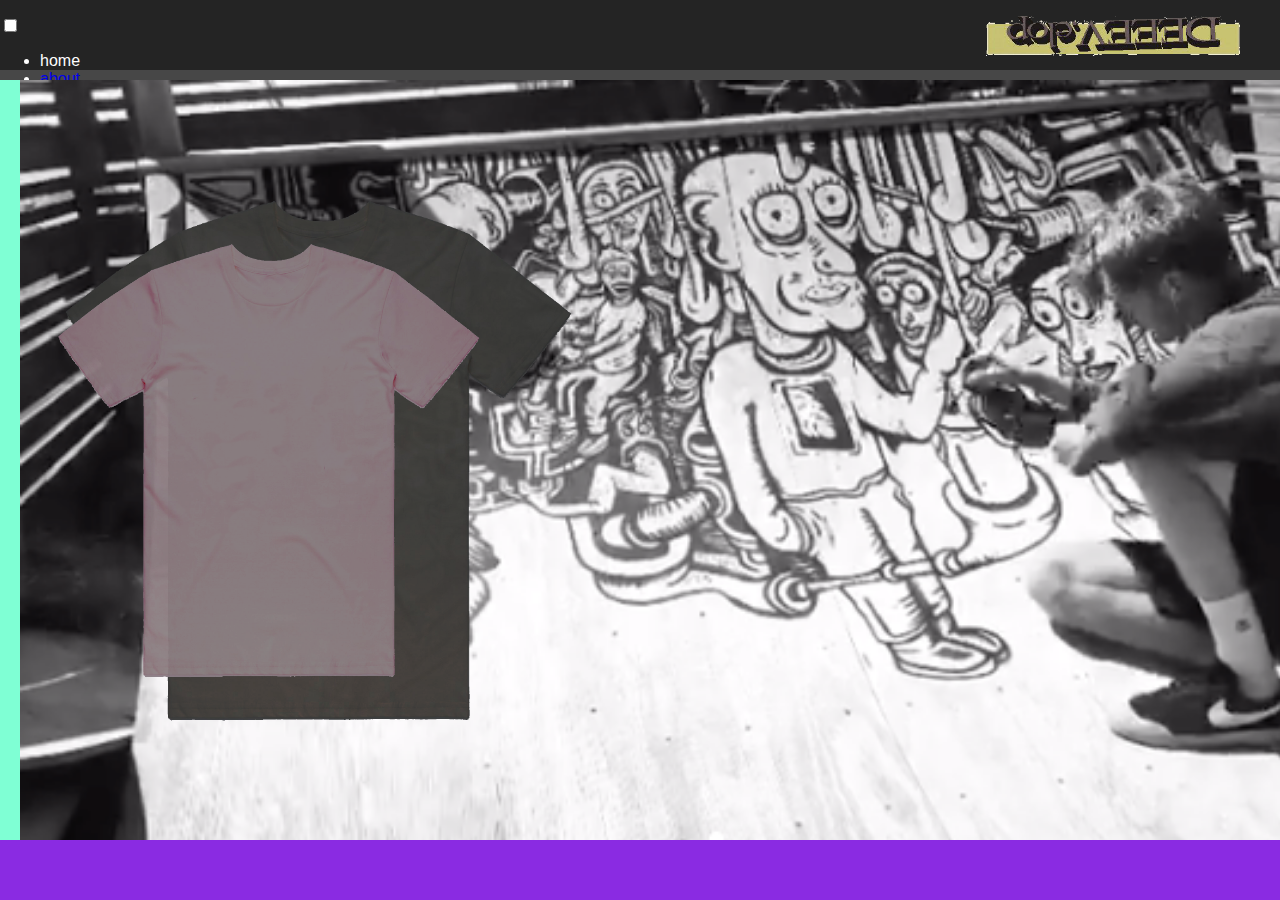
==== index.html @ d32c4412 "Add initial files" ====
<!DOCTYPE html>
<html lang="en">

<head>
    <meta charset="UT-8" />
    <title>DEEEV</title>
    <link rel="stylesheet" href="style.css" type="text/css" />
</head>

<body>
    <!-- Start of page header -->
    <header class="header">
        <figure>
            <img class="logo" src="./img/logo-1.png" alt="Deeevelop logo">
        </figure>
        <input class="menu-btn" type="checkbox" id="menu-btn" />
        <ul class="menu">
            <li class="button"><a class="active"> home </a>
            </li>
            <li class="button"><a href="./.html">about</a>
            </li>
        </ul>
    </header>
    <!-- End of page header -->

    <!-- <img src="img/timelapse.png" alt="timelapse background" class="main_photo" /> -->

    <section>
        <div id="still">
            <!-- stays still -->
            <!-- <img src="img/teedark.png" alt="darker t-shirt" id="darkT" />
            <img src="img/teelight.png" alt="lighter t-shirt" id="lightT" /> -->
        </div>

        <!-- <div class="scrolls">
            <h2>$46.8</h2>
            <h3 class="buy">buy</h3>
            <p>'hello bye' t-shirt</p>
            <img src="img/tee1.png" alt="first t-shirt option" class="tee" />
        </div>

        <div class="scrolls">
            <h2>$39.5</h2>
            <h3 class="buy">buy</h3>
            <p>'this is my face' t-shirt</p>
            <img src="img/tee2.png" alt="second t-shirt option" class="tee" />
        </div> -->
    </section>
</body>

</html>
---- style.css ----
html {
  margin: 0;
  padding: 0;
}

.header {
  background-color: #242424;
  margin: 0;
  position: fixed;
  width: 100%;
  height: 70px;
  color: #fff;
  border-bottom: 10px solid #474747;
}

body {
  position: absolute;
  margin: 0;
  padding: 0;
  background-color: blueviolet;
  width: 100%;
  font-family: "Inter", sans-serif;
}

section {
  padding: 30px;
  width: 100%;
  margin-top: 80px;
  height: 700px;
  position: fixed;
  background-color: aquamarine;
  font-family: "Inter", sans-serif;
  background-image: url(img/teelight.png), url(img/teedark.png),
    url(img/timelapse.png);
  background-position: left center, left center, left top;
  background-repeat: no-repeat, no-repeat, no-repeat;
  background-size: 500px 500px, 600px 600px, 100% auto;
  background-position-x: 20px;
}

.logo {
  float: right;
  padding: 0px 0;
  margin-left: 30px;
  height: 40px;
}

/* .main_photo {
  width: 100%;
  position: fixed;
  height: 100%;
  padding-top: 0;
} */

/* background-image: url(img/teelight.png), url(img/teedark.png),
    url(img/timelapse.png);
  background-position: left center, left center, left top;
  background-repeat: no-repeat, no-repeat, no-repeat;
  background-size: 600px 600px, 700px 700px, 1500px auto; */
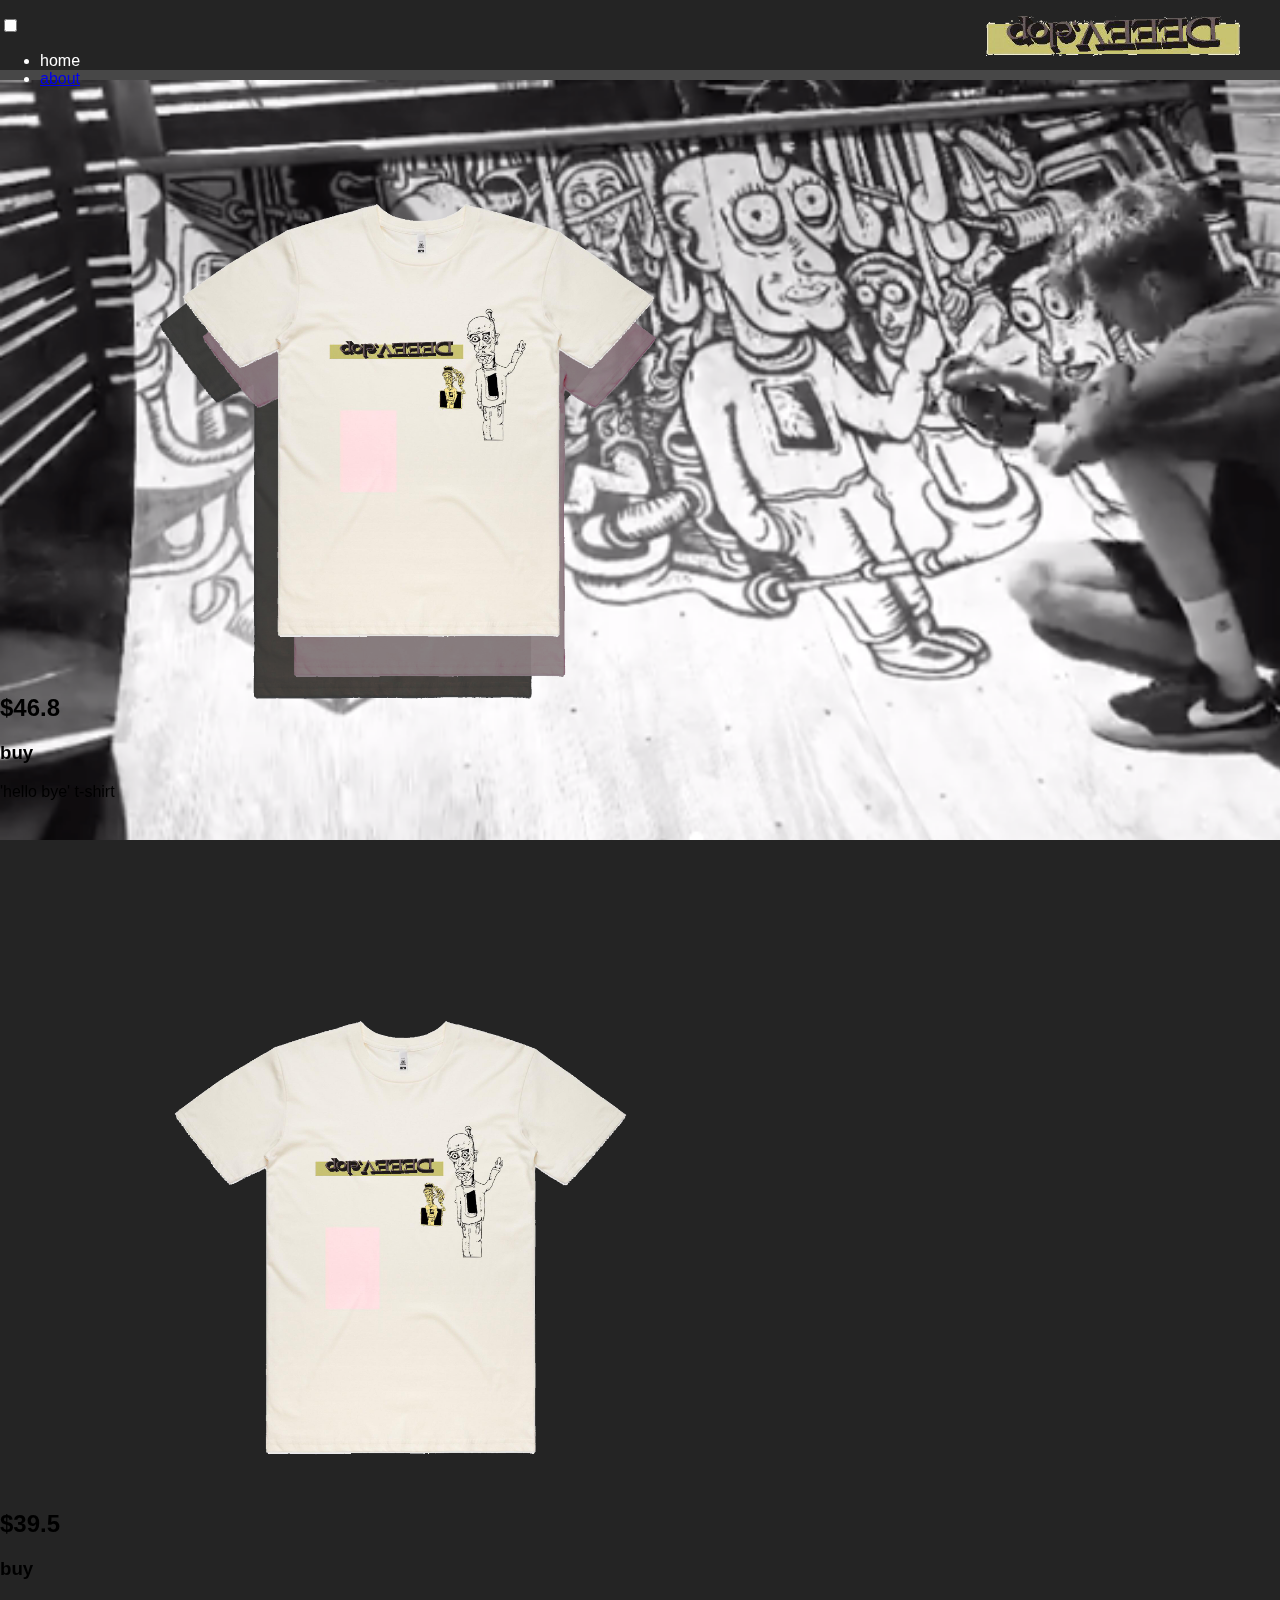
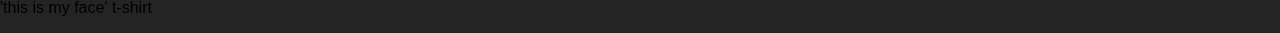
==== commit 5b0354eb: "Adjust t-shirt positions" ====
--- a/index.html
+++ b/index.html
@@ -23,28 +23,22 @@
     </header>
     <!-- End of page header -->
 
-    <!-- <img src="img/timelapse.png" alt="timelapse background" class="main_photo" /> -->
+    <section>
+        <div id="still"></div>
 
-    <section>
-        <div id="still">
-            <!-- stays still -->
-            <!-- <img src="img/teedark.png" alt="darker t-shirt" id="darkT" />
-            <img src="img/teelight.png" alt="lighter t-shirt" id="lightT" /> -->
-        </div>
-
-        <!-- <div class="scrolls">
+        <div class="scrolls">
+            <img src="img/tee3.png" alt="first t-shirt option" class="tee" width="700" height="500" />
             <h2>$46.8</h2>
             <h3 class="buy">buy</h3>
             <p>'hello bye' t-shirt</p>
-            <img src="img/tee1.png" alt="first t-shirt option" class="tee" />
         </div>
 
         <div class="scrolls">
+            <img src="img/tee1.png" alt="second t-shirt option" class="tee" width="670" height="500" />
             <h2>$39.5</h2>
             <h3 class="buy">buy</h3>
             <p>'this is my face' t-shirt</p>
-            <img src="img/tee2.png" alt="second t-shirt option" class="tee" />
-        </div> -->
+        </div>
     </section>
 </body>
 
--- a/style.css
+++ b/style.css
@@ -1,59 +1,55 @@
 html {
-  margin: 0;
-  padding: 0;
+    margin: 0;
+    padding: 0;
+}
+
+body {
+    position: absolute;
+    margin: 0;
+    padding: 0;
+    background-color: #242424;
+    width: 100%;
+    font-family: "Inter", sans-serif;
 }
 
 .header {
-  background-color: #242424;
-  margin: 0;
-  position: fixed;
-  width: 100%;
-  height: 70px;
-  color: #fff;
-  border-bottom: 10px solid #474747;
-}
-
-body {
-  position: absolute;
-  margin: 0;
-  padding: 0;
-  background-color: blueviolet;
-  width: 100%;
-  font-family: "Inter", sans-serif;
-}
-
-section {
-  padding: 30px;
-  width: 100%;
-  margin-top: 80px;
-  height: 700px;
-  position: fixed;
-  background-color: aquamarine;
-  font-family: "Inter", sans-serif;
-  background-image: url(img/teelight.png), url(img/teedark.png),
-    url(img/timelapse.png);
-  background-position: left center, left center, left top;
-  background-repeat: no-repeat, no-repeat, no-repeat;
-  background-size: 500px 500px, 600px 600px, 100% auto;
-  background-position-x: 20px;
+    background-color: #242424;
+    margin: 0;
+    position: fixed;
+    width: 100%;
+    height: 70px;
+    color: #fff;
+    border-bottom: 10px solid #474747;
+    z-index: 3;
 }
 
 .logo {
-  float: right;
-  padding: 0px 0;
-  margin-left: 30px;
-  height: 40px;
+    float: right;
+    padding: 0px 0;
+    margin-left: 30px;
+    height: 40px;
 }
 
-/* .main_photo {
-  width: 100%;
-  position: fixed;
-  height: 100%;
-  padding-top: 0;
-} */
+#still {
+    padding: 30px;
+    width: 100%;
+    margin-top: 80px;
+    height: 700px;
+    position: fixed;
+    background-color: aquamarine;
+    font-family: "Inter", sans-serif;
+    background-image: url(img/teelight2.png), url(img/teedark2.png), url(img/timelapse.png);
+    background-position: left center, left center, left top;
+    background-repeat: no-repeat, no-repeat, no-repeat;
+    background-size: 700px 500px, 670px 550px, 100% auto;
+    z-index: 1;
+}
 
-/* background-image: url(img/teelight.png), url(img/teedark.png),
-    url(img/timelapse.png);
-  background-position: left center, left center, left top;
-  background-repeat: no-repeat, no-repeat, no-repeat;
-  background-size: 600px 600px, 700px 700px, 1500px auto; */
+.scrolls {
+    z-index: 2;
+    position: relative;
+}
+
+.scrolls img {
+    margin-top: 170px;
+}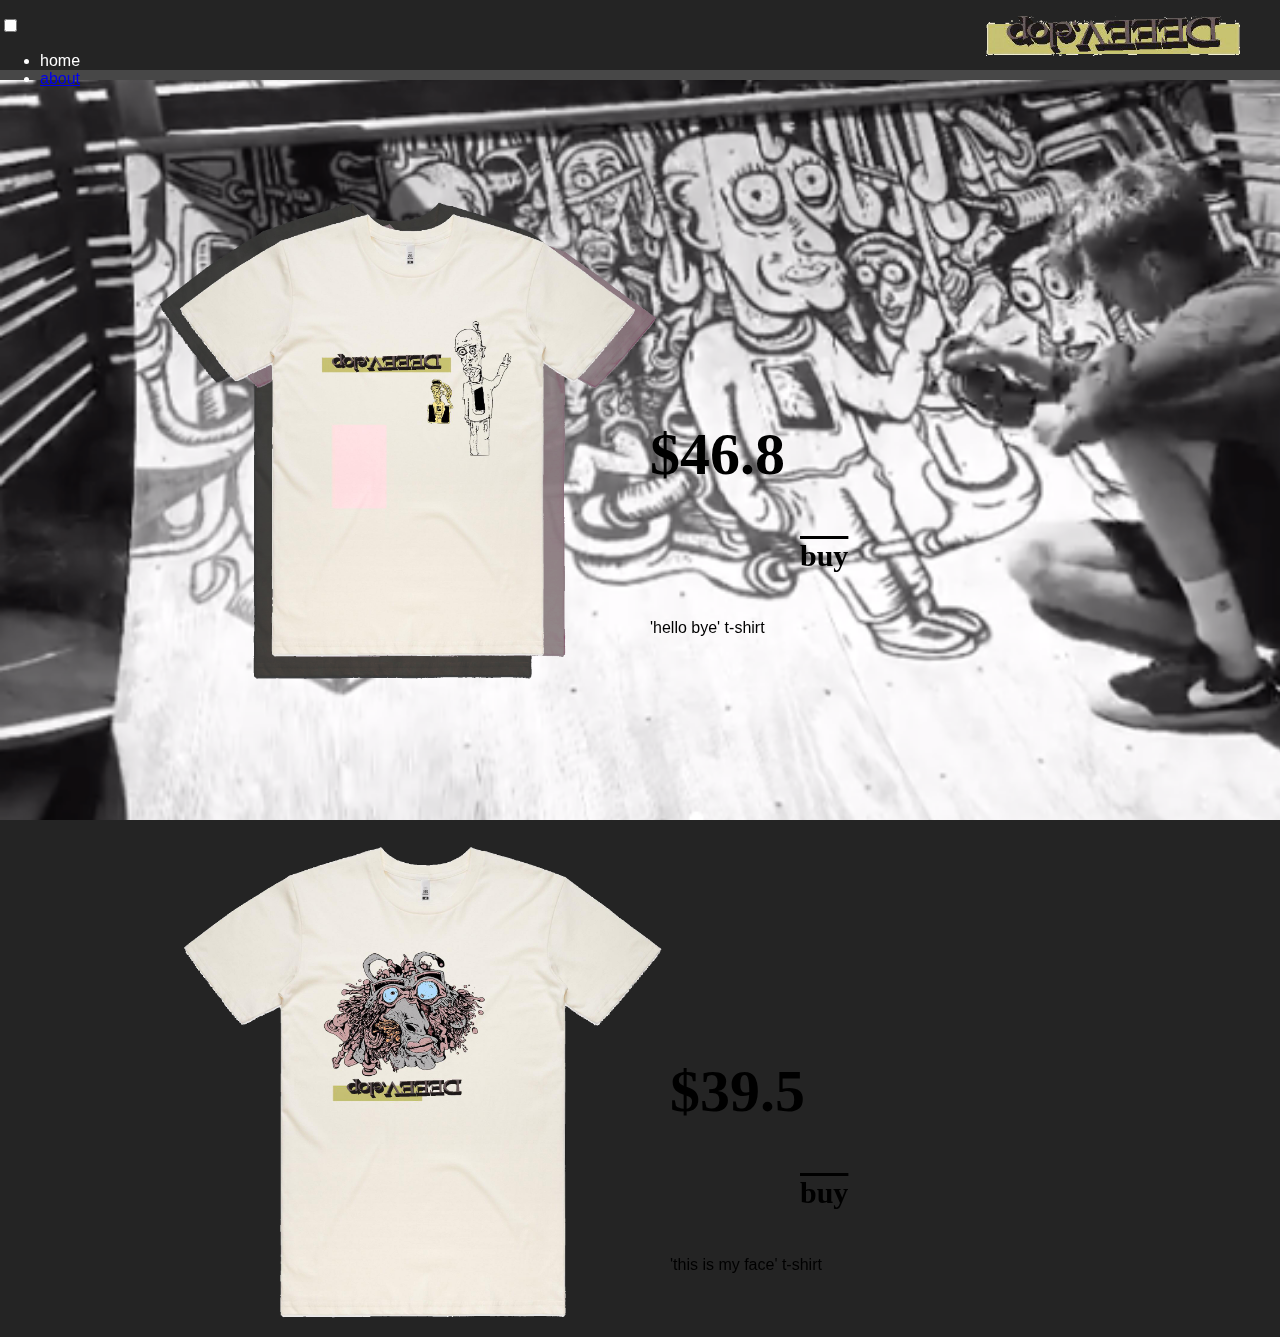
==== commit 49970589: "Update text layout" ====
--- a/index.html
+++ b/index.html
@@ -23,18 +23,21 @@
     </header>
     <!-- End of page header -->
 
+    <div id="still">
+    </div>
     <section>
-        <div id="still"></div>
 
         <div class="scrolls">
-            <img src="img/tee3.png" alt="first t-shirt option" class="tee" width="700" height="500" />
-            <h2>$46.8</h2>
-            <h3 class="buy">buy</h3>
-            <p>'hello bye' t-shirt</p>
+            <img src="img/tee1.png" alt="first t-shirt option" class="tee" width="480" height="470" />
+            <div class="text">
+                <h2>$46.8</h2>
+                <h3 class="buy">buy</h3>
+                <p>'hello bye' t-shirt</p>
+            </div>
         </div>
 
         <div class="scrolls">
-            <img src="img/tee1.png" alt="second t-shirt option" class="tee" width="670" height="500" />
+            <img src="img/tee2.png" alt="second t-shirt option" class="tee" width="500" height="500" />
             <h2>$39.5</h2>
             <h3 class="buy">buy</h3>
             <p>'this is my face' t-shirt</p>
--- a/style.css
+++ b/style.css
@@ -33,7 +33,7 @@
 #still {
     padding: 30px;
     width: 100%;
-    margin-top: 80px;
+    margin-top: 60px;
     height: 700px;
     position: fixed;
     background-color: aquamarine;
@@ -51,5 +51,31 @@
 }
 
 .scrolls img {
-    margin-top: 170px;
+    margin-top: -220px;
+    margin-left: 170px;
+    float: left;
+}
+
+h2 {
+    position: relative;
+    font-size: 60px;
+    font-family: Georgia, serif, sans-serif;
+    margin-top: 420px;
+    font-weight: 4000;
+}
+
+h3 {
+    font-family: "Cochin", Georgia, serif, sans-serif;
+    font-size: 30px;
+    text-decoration: overline;
+    background-color: #c997ceed;
+    margin-right: 500px;
+    margin-left: 800px;
+    height: 50px;
+    margin-top: -100;
+    text-align: center;
+}
+
+.text {
+    margin-left: -70;
 }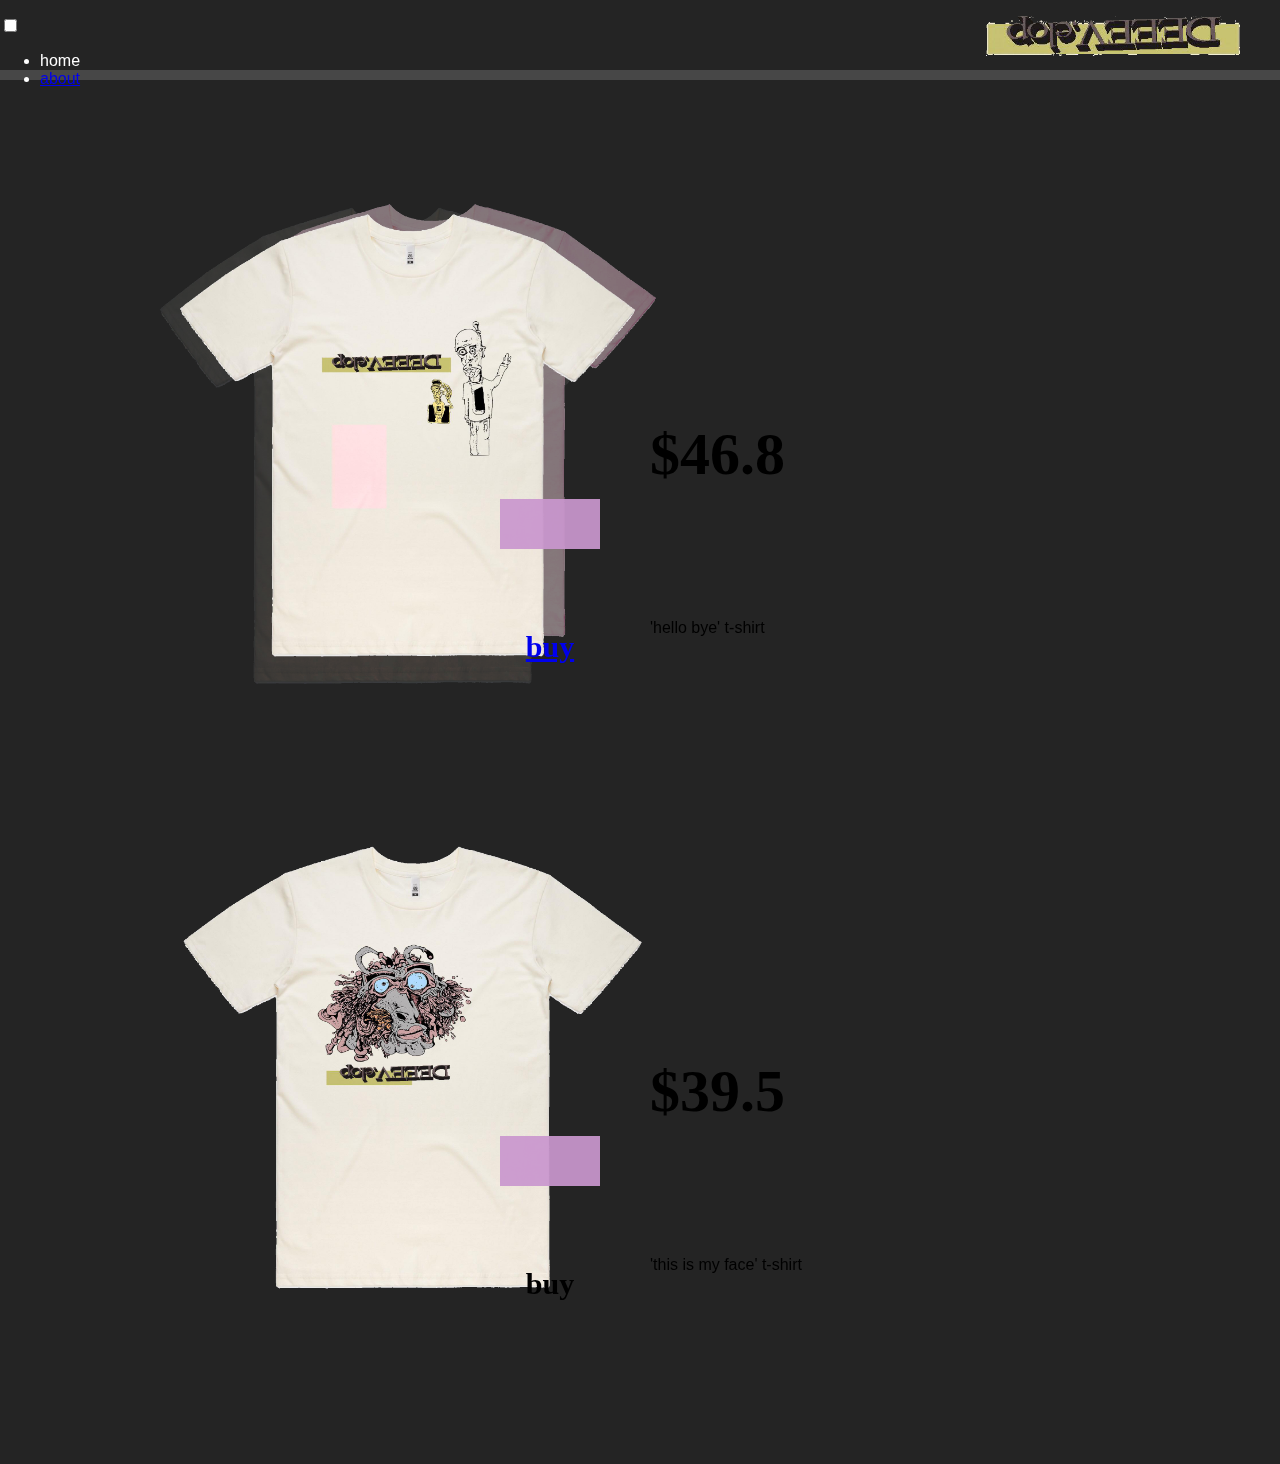
==== commit 8c0a60e8: "Add video background" ====
--- a/index.html
+++ b/index.html
@@ -22,22 +22,27 @@
         </ul>
     </header>
     <!-- End of page header -->
+    <section>
+        <div id="still">
+        </div>
+        <!-- The video -->
+        <video autoplay muted loop id="timelapse">
+            <source src="timelaspe.mp4" type="video/mp4">
+        </video>
 
-    <div id="still">
-    </div>
-    <section>
+
 
         <div class="scrolls">
             <img src="img/tee1.png" alt="first t-shirt option" class="tee" width="480" height="470" />
             <div class="text">
                 <h2>$46.8</h2>
-                <h3 class="buy">buy</h3>
+                <h3 class="buy"><a href="./buy.html">buy</a></h3>
                 <p>'hello bye' t-shirt</p>
             </div>
         </div>
 
         <div class="scrolls">
-            <img src="img/tee2.png" alt="second t-shirt option" class="tee" width="500" height="500" />
+            <img src="img/tee2.png" alt="second t-shirt option" class="tee" width="480" height="470" />
             <h2>$39.5</h2>
             <h3 class="buy">buy</h3>
             <p>'this is my face' t-shirt</p>
--- a/style.css
+++ b/style.css
@@ -20,7 +20,7 @@
     height: 70px;
     color: #fff;
     border-bottom: 10px solid #474747;
-    z-index: 3;
+    z-index: 5;
 }
 
 .logo {
@@ -30,30 +30,43 @@
     height: 40px;
 }
 
-#still {
-    padding: 30px;
-    width: 100%;
-    margin-top: 60px;
-    height: 700px;
+#timelapse {
     position: fixed;
-    background-color: aquamarine;
-    font-family: "Inter", sans-serif;
-    background-image: url(img/teelight2.png), url(img/teedark2.png), url(img/timelapse.png);
-    background-position: left center, left center, left top;
-    background-repeat: no-repeat, no-repeat, no-repeat;
-    background-size: 700px 500px, 670px 550px, 100% auto;
+    right: 0;
+    bottom: 0;
+    top: 0;
+    left: 0;
+    min-width: 100%;
+    min-height: 100%;
     z-index: 1;
 }
 
+#still {
+    padding: 40px;
+    width: 100%;
+    margin-top: -250px;
+    height: 700px;
+    position: fixed;
+    background-color: transparent;
+    font-family: "Inter", sans-serif;
+    background-image: url(img/teelight2.png), url(img/teedark2.png);
+    background-position: left top, left top;
+    background-repeat: no-repeat, no-repeat;
+    background-size: 700px 500px, 670px 550px;
+    z-index: 2;
+}
+
 .scrolls {
-    z-index: 2;
+    z-index: 3;
     position: relative;
+    margin-bottom: 190px;
 }
 
 .scrolls img {
     margin-top: -220px;
     margin-left: 170px;
     float: left;
+    position: relative;
 }
 
 h2 {
@@ -65,15 +78,29 @@
 }
 
 h3 {
+    position: relative;
     font-family: "Cochin", Georgia, serif, sans-serif;
     font-size: 30px;
-    text-decoration: overline;
     background-color: #c997ceed;
-    margin-right: 500px;
-    margin-left: 800px;
+    /* margin-right: 800px;
+    margin-left: 500px; */
     height: 50px;
-    margin-top: -100;
+    width: 100px;
+    left: 500px;
+    bottom: 40px;
+    color: "black";
     text-align: center;
+    z-index: 3;
+}
+
+h3:hover {
+    background-color: rgba(0, 255, 255, 0.65);
+    cursor: pointer;
+    color: #000;
+}
+
+a:link a:visited a:hover a:active {
+    color: "black";
 }
 
 .text {
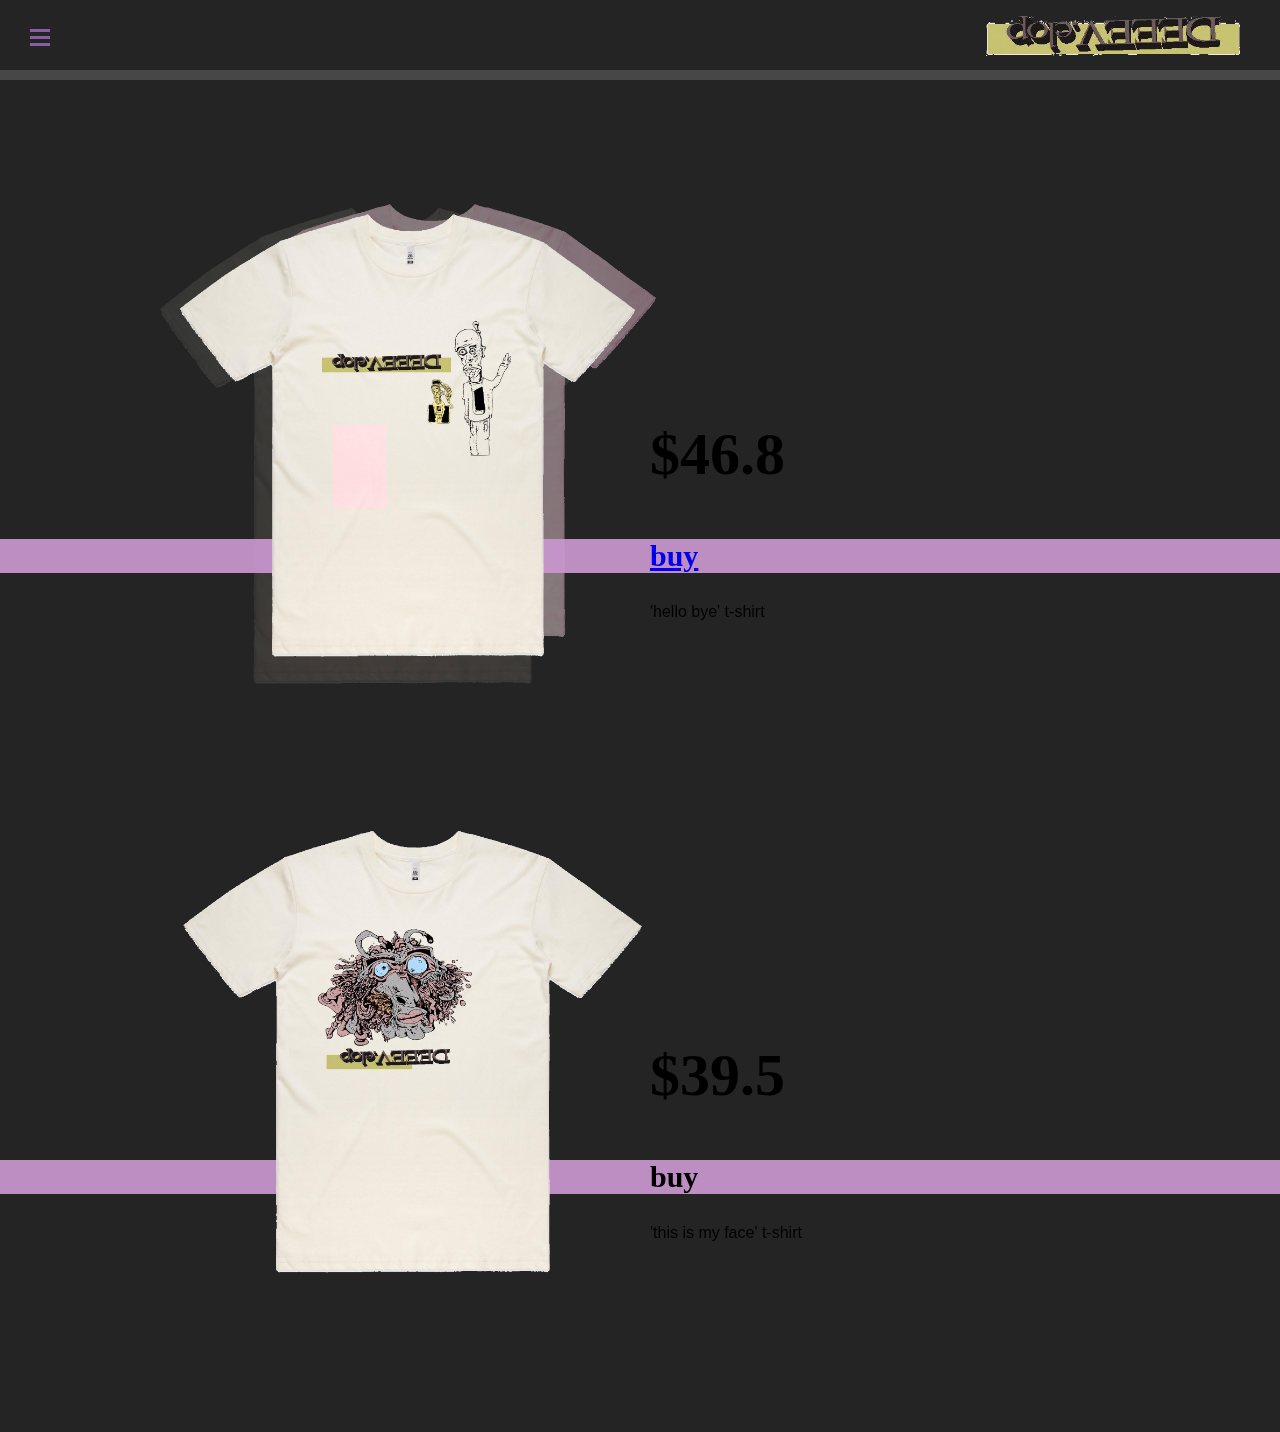
==== commit b3dfc858: "Add hamburger menu" ====
--- a/index.html
+++ b/index.html
@@ -14,10 +14,13 @@
             <img class="logo" src="./img/logo-1.png" alt="Deeevelop logo">
         </figure>
         <input class="menu-btn" type="checkbox" id="menu-btn" />
+        <label class="menu-icon" for="menu-btn">
+          <span class="nav-icon"></span>
+        </label>
         <ul class="menu">
-            <li class="button"><a class="active"> home </a>
+            <li><a class="active"> home </a>
             </li>
-            <li class="button"><a href="./.html">about</a>
+            <li><a href="./.html">about</a>
             </li>
         </ul>
     </header>
@@ -29,8 +32,6 @@
         <video autoplay muted loop id="timelapse">
             <source src="timelaspe.mp4" type="video/mp4">
         </video>
-
-
 
         <div class="scrolls">
             <img src="img/tee1.png" alt="first t-shirt option" class="tee" width="480" height="470" />
--- a/style.css
+++ b/style.css
@@ -78,18 +78,10 @@
 }
 
 h3 {
-    position: relative;
     font-family: "Cochin", Georgia, serif, sans-serif;
     font-size: 30px;
     background-color: #c997ceed;
-    /* margin-right: 800px;
-    margin-left: 500px; */
-    height: 50px;
-    width: 100px;
-    left: 500px;
-    bottom: 40px;
     color: "black";
-    text-align: center;
     z-index: 3;
 }
 
@@ -103,6 +95,98 @@
     color: "black";
 }
 
-.text {
-    margin-left: -70;
-}+
+/* #region hamburger menu */
+
+.header .menu {
+    background-color: #474747;
+    width: 150px;
+    clear: both;
+    height: 0;
+    transition: height 0.2s ease-out;
+    z-index: 0;
+}
+
+.header ul {
+    margin-top: 80px;
+    padding: 0;
+    list-style: none;
+    overflow: hidden;
+    width: auto;
+    cursor: pointer;
+}
+
+.header ul a {
+    display: block;
+    padding: 15px;
+    text-decoration: none;
+    color: aqua;
+    font-weight: 400;
+}
+
+.header .menu-icon {
+    padding: 20px 30px;
+    position: relative;
+    float: left;
+    cursor: pointer;
+    z-index: 5;
+}
+
+.header .menu-icon .nav-icon {
+    background: #875fa4;
+    display: block;
+    height: 3px;
+    width: 20px;
+    position: relative;
+    transition: background 0.2s ease-out;
+}
+
+.header .menu-icon .nav-icon:before {
+    background: #875fa4;
+    content: "";
+    display: block;
+    height: 100%;
+    position: absolute;
+    width: 100%;
+    transition: all 0.2s ease-out;
+    top: 7px;
+}
+
+.header .menu-icon .nav-icon:after {
+    background: #875fa4;
+    content: "";
+    display: block;
+    height: 100%;
+    position: absolute;
+    width: 100%;
+    top: -7px;
+    transition: all 0.2s ease-out;
+}
+
+
+/* menu-btn ads the animation of the icon when clicked */
+
+.header .menu-btn {
+    display: none;
+}
+
+.header .menu-btn:checked~.menu {
+    height: 100px;
+}
+
+.header .menu-btn:checked~.menu-icon .nav-icon {
+    background: transparent;
+}
+
+.header .menu-btn:checked~.menu-icon .nav-icon::before {
+    transform: rotate(-45deg);
+    top: 0;
+}
+
+.header .menu-btn:checked~.menu-icon .nav-icon:after {
+    transform: rotate(45deg);
+    top: 0;
+}
+
+
+/* #endregion */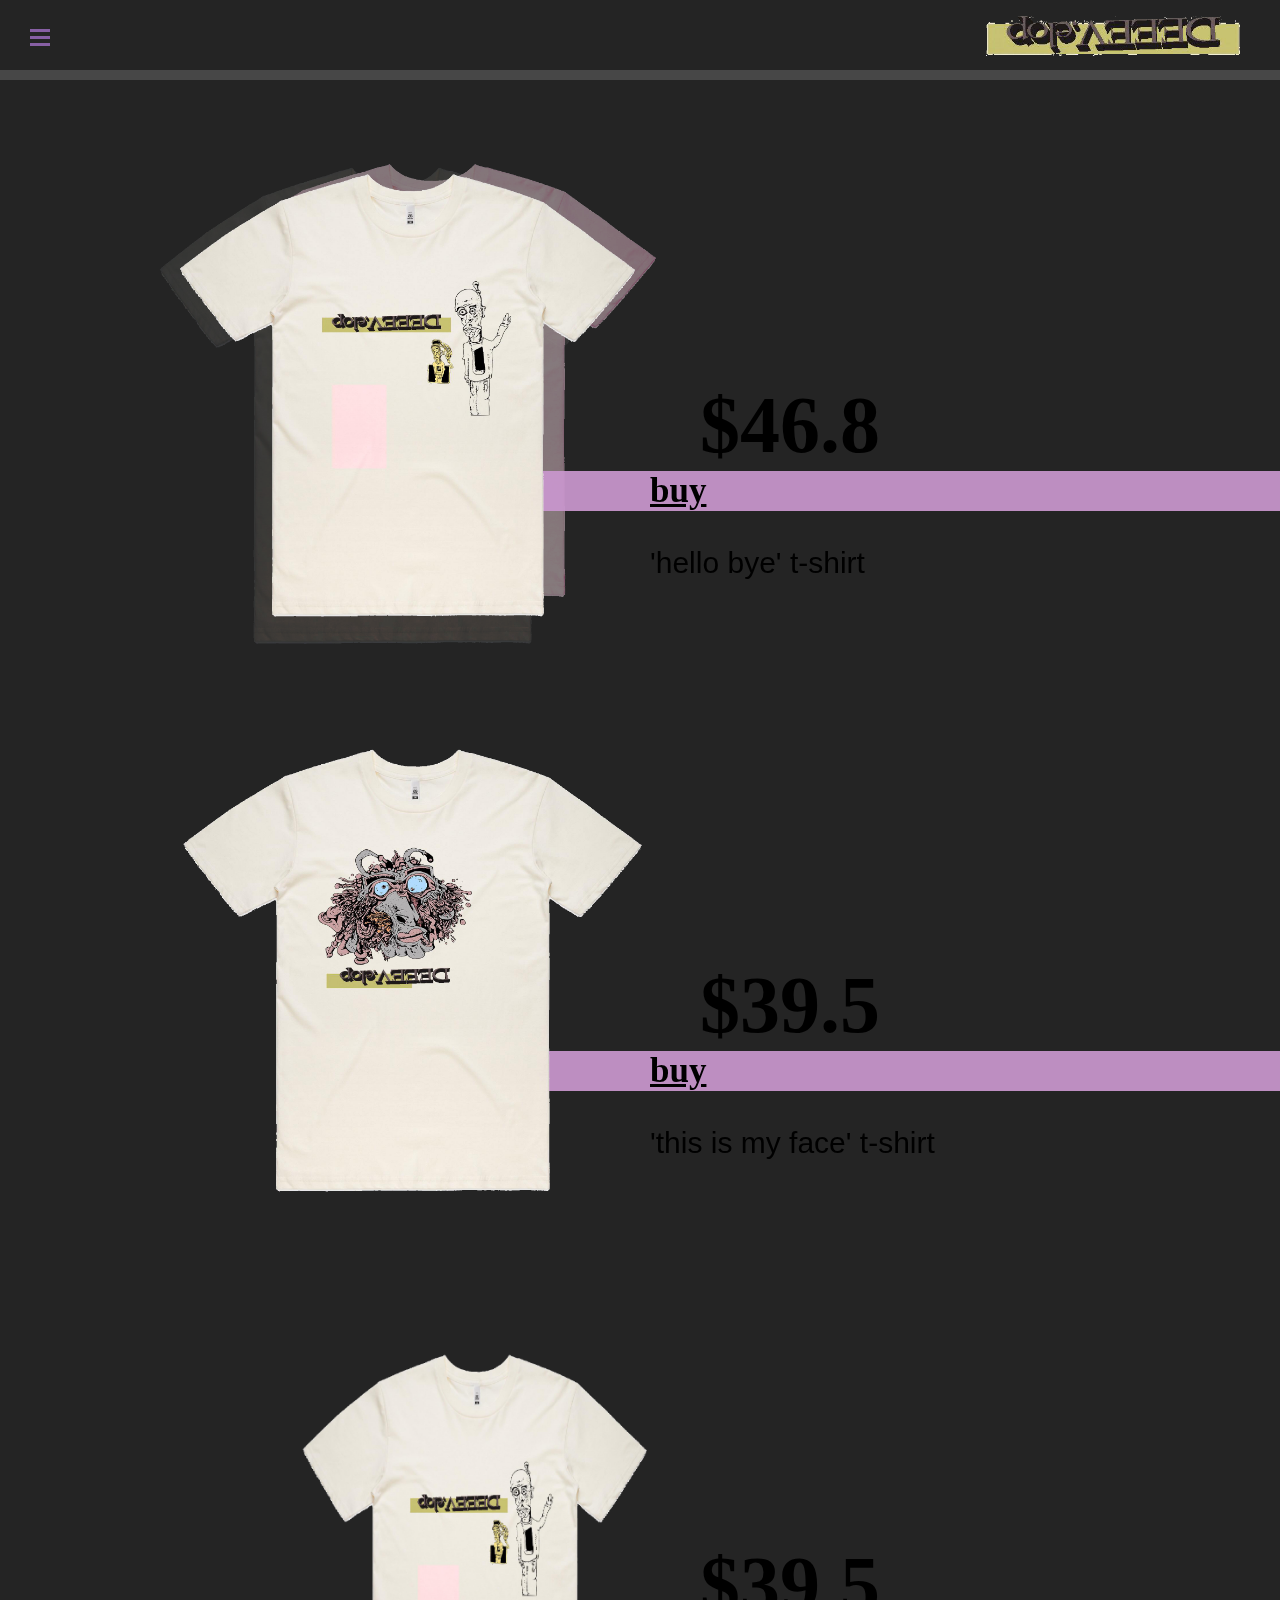
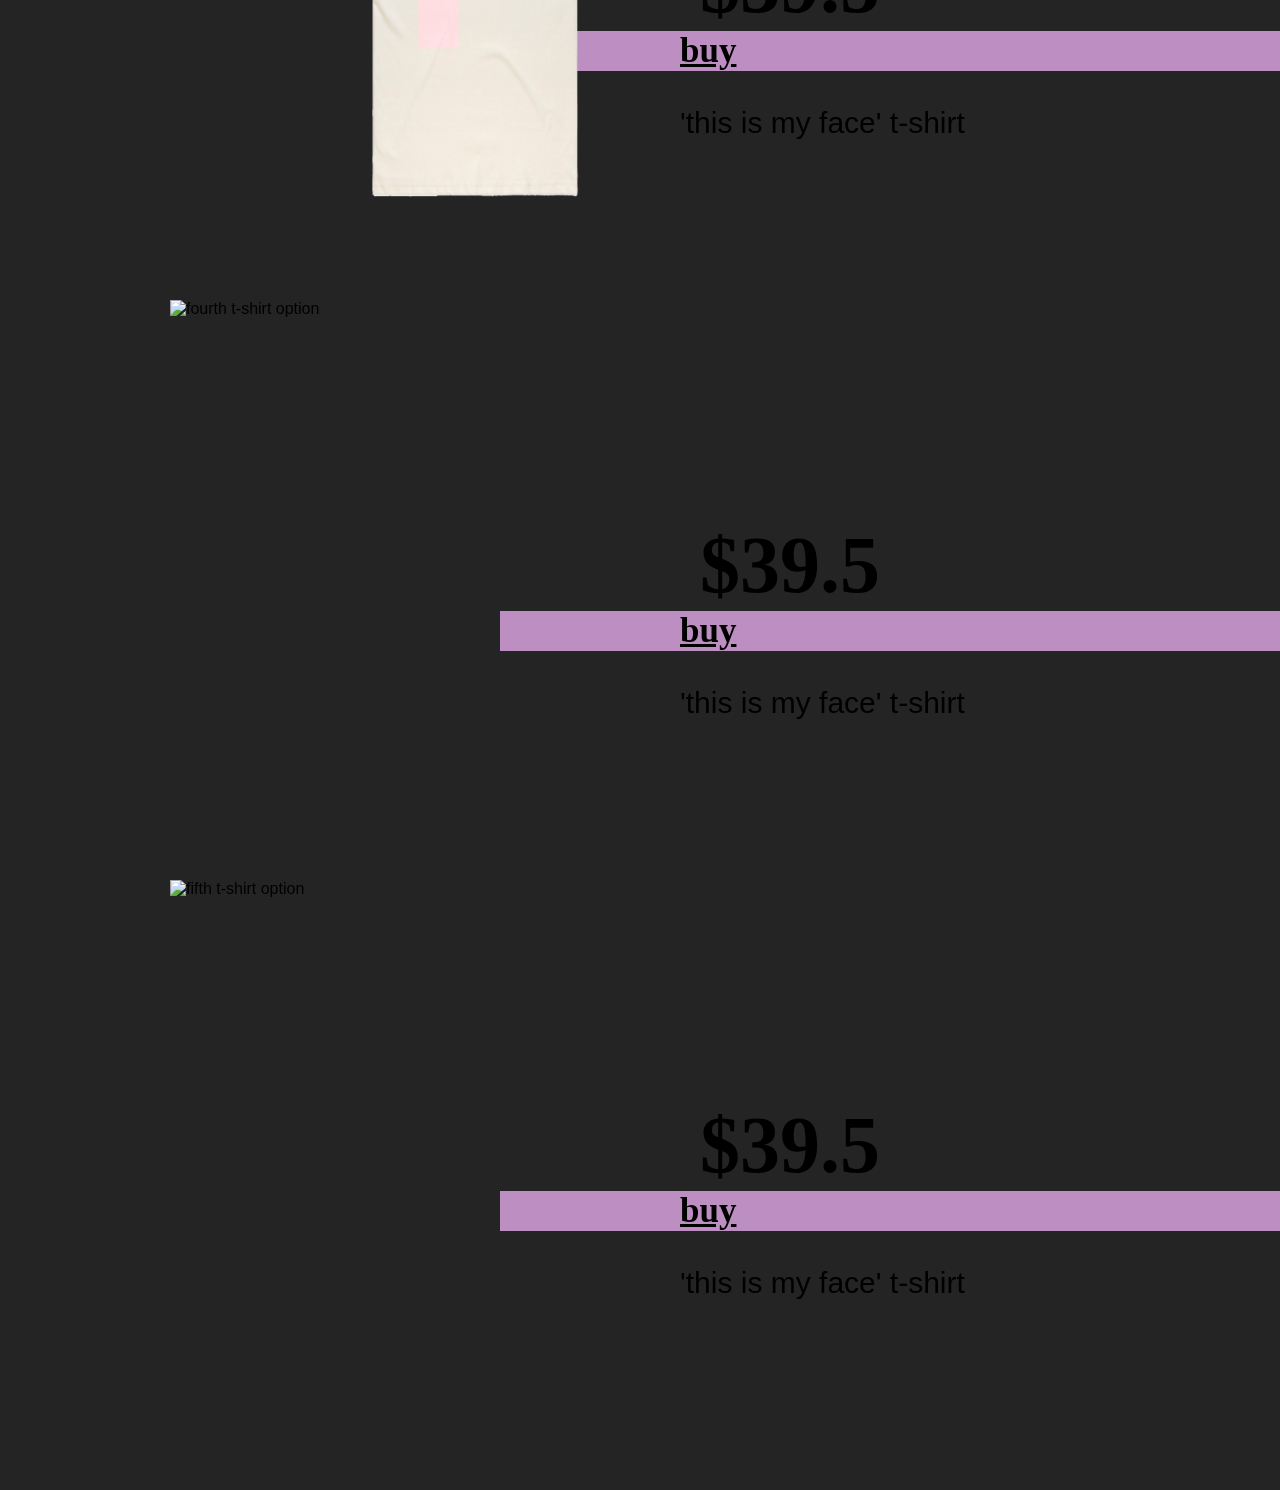
==== commit ae3f260c: "Add PayPal to buy page" ====
--- a/index.html
+++ b/index.html
@@ -4,7 +4,7 @@
 <head>
     <meta charset="UT-8" />
     <title>DEEEV</title>
-    <link rel="stylesheet" href="style.css" type="text/css" />
+    <link rel="stylesheet" href="style2.css" type="text/css" />
 </head>
 
 <body>
@@ -44,9 +44,38 @@
 
         <div class="scrolls">
             <img src="img/tee2.png" alt="second t-shirt option" class="tee" width="480" height="470" />
-            <h2>$39.5</h2>
-            <h3 class="buy">buy</h3>
-            <p>'this is my face' t-shirt</p>
+            <div class="text">
+                <h2>$39.5</h2>
+                <h3 class="buy"><a href="./buy.html">buy</a></h3>
+                <p>'this is my face' t-shirt</p>
+            </div>
+        </div>
+
+        <div class="scrolls">
+            <img src="img/tee3.png" alt="third t-shirt option" class="tee" width="510" height="510" />
+            <div class="text">
+                <h2>$39.5</h2>
+                <h3 class="buy"><a href="./buy.html">buy</a></h3>
+                <p>'this is my face' t-shirt</p>
+            </div>
+        </div>
+
+        <div class="scrolls">
+            <img src="img/tee4.png" alt="fourth t-shirt option" class="tee" width="510" height="510" />
+            <div class="text">
+                <h2>$39.5</h2>
+                <h3 class="buy"><a href="./buy.html">buy</a></h3>
+                <p>'this is my face' t-shirt</p>
+            </div>
+        </div>
+
+        <div class="scrolls">
+            <img src="img/tee5.png" alt="fifth t-shirt option" class="tee" width="510" height="510" />
+            <div class="text">
+                <h2>$39.5</h2>
+                <h3 class="buy"><a href="./buy.html">buy</a></h3>
+                <p>'this is my face' t-shirt</p>
+            </div>
         </div>
     </section>
 </body>
--- a/style2.css
+++ b/style2.css
@@ -0,0 +1,203 @@
+html {
+    margin: 0;
+    padding: 0;
+}
+
+body {
+    position: absolute;
+    margin: 0;
+    padding: 0;
+    background-color: #242424;
+    width: 100%;
+    font-family: "Inter", sans-serif;
+}
+
+.header {
+    background-color: #242424;
+    margin: 0;
+    position: fixed;
+    width: 100%;
+    height: 70px;
+    color: #fff;
+    border-bottom: 10px solid #474747;
+    z-index: 5;
+}
+
+.logo {
+    float: right;
+    padding: 0px 0;
+    margin-left: 30px;
+    height: 40px;
+}
+
+
+/* #region hamburger menu */
+
+.header .menu {
+    background-color: #474747;
+    width: 150px;
+    clear: both;
+    height: 0;
+    transition: height 0.2s ease-out;
+    z-index: 0;
+}
+
+.header ul {
+    margin-top: 80px;
+    padding: 0;
+    list-style: none;
+    overflow: hidden;
+    width: auto;
+    cursor: pointer;
+}
+
+.header ul a {
+    display: block;
+    padding: 15px;
+    text-decoration: none;
+    color: aqua;
+    font-weight: 400;
+}
+
+.header .menu-icon {
+    padding: 20px 30px;
+    position: relative;
+    float: left;
+    cursor: pointer;
+    z-index: 5;
+}
+
+.header .menu-icon .nav-icon {
+    background: #875fa4;
+    display: block;
+    height: 3px;
+    width: 20px;
+    position: relative;
+    transition: background 0.2s ease-out;
+}
+
+.header .menu-icon .nav-icon:before {
+    background: #875fa4;
+    content: "";
+    display: block;
+    height: 100%;
+    position: absolute;
+    width: 100%;
+    transition: all 0.2s ease-out;
+    top: 7px;
+}
+
+.header .menu-icon .nav-icon:after {
+    background: #875fa4;
+    content: "";
+    display: block;
+    height: 100%;
+    position: absolute;
+    width: 100%;
+    top: -7px;
+    transition: all 0.2s ease-out;
+}
+
+
+/* menu-btn ads the animation of the icon when clicked */
+
+.header .menu-btn {
+    display: none;
+}
+
+.header .menu-btn:checked~.menu {
+    height: 100px;
+}
+
+.header .menu-btn:checked~.menu-icon .nav-icon {
+    background: transparent;
+}
+
+.header .menu-btn:checked~.menu-icon .nav-icon::before {
+    transform: rotate(-45deg);
+    top: 0;
+}
+
+.header .menu-btn:checked~.menu-icon .nav-icon:after {
+    transform: rotate(45deg);
+    top: 0;
+}
+
+
+/* #endregion */
+
+#timelapse {
+    position: fixed;
+    right: 0;
+    bottom: 0;
+    top: 0;
+    left: 0;
+    min-width: 100%;
+    min-height: 100%;
+    z-index: 1;
+}
+
+#still {
+    padding: 40px;
+    width: 100%;
+    margin-top: -250px;
+    height: 700px;
+    position: fixed;
+    background-color: transparent;
+    font-family: "Inter", sans-serif;
+    background-image: url(img/teelight2.png), url(img/teedark2.png);
+    background-position: left top, left top;
+    background-repeat: no-repeat, no-repeat;
+    background-size: 700px 500px, 670px 550px;
+    z-index: 2;
+}
+
+.scrolls {
+    z-index: 3;
+    position: relative;
+    margin-bottom: 190px;
+}
+
+.scrolls img {
+    margin-top: -220px;
+    margin-left: 170px;
+    float: left;
+    position: relative;
+}
+
+h2 {
+    position: relative;
+    font-size: 80px;
+    font-family: Georgia, serif, sans-serif;
+    margin-top: 380px;
+    font-weight: 4000;
+    margin-bottom: 0px;
+    margin-left: 200px;
+}
+
+h3 {
+    font-family: "Cochin", Georgia, serif, sans-serif;
+    font-size: 35px;
+    background-color: #c997ceed;
+    color: black;
+    z-index: 3;
+    margin-top: 0;
+}
+
+p {
+    font-size: 30px;
+}
+
+h3:hover {
+    background-color: rgba(0, 255, 255, 0.65);
+    cursor: pointer;
+    color: #000;
+}
+
+a {
+    color: black;
+}
+
+.text {
+    margin-left: 500px;
+}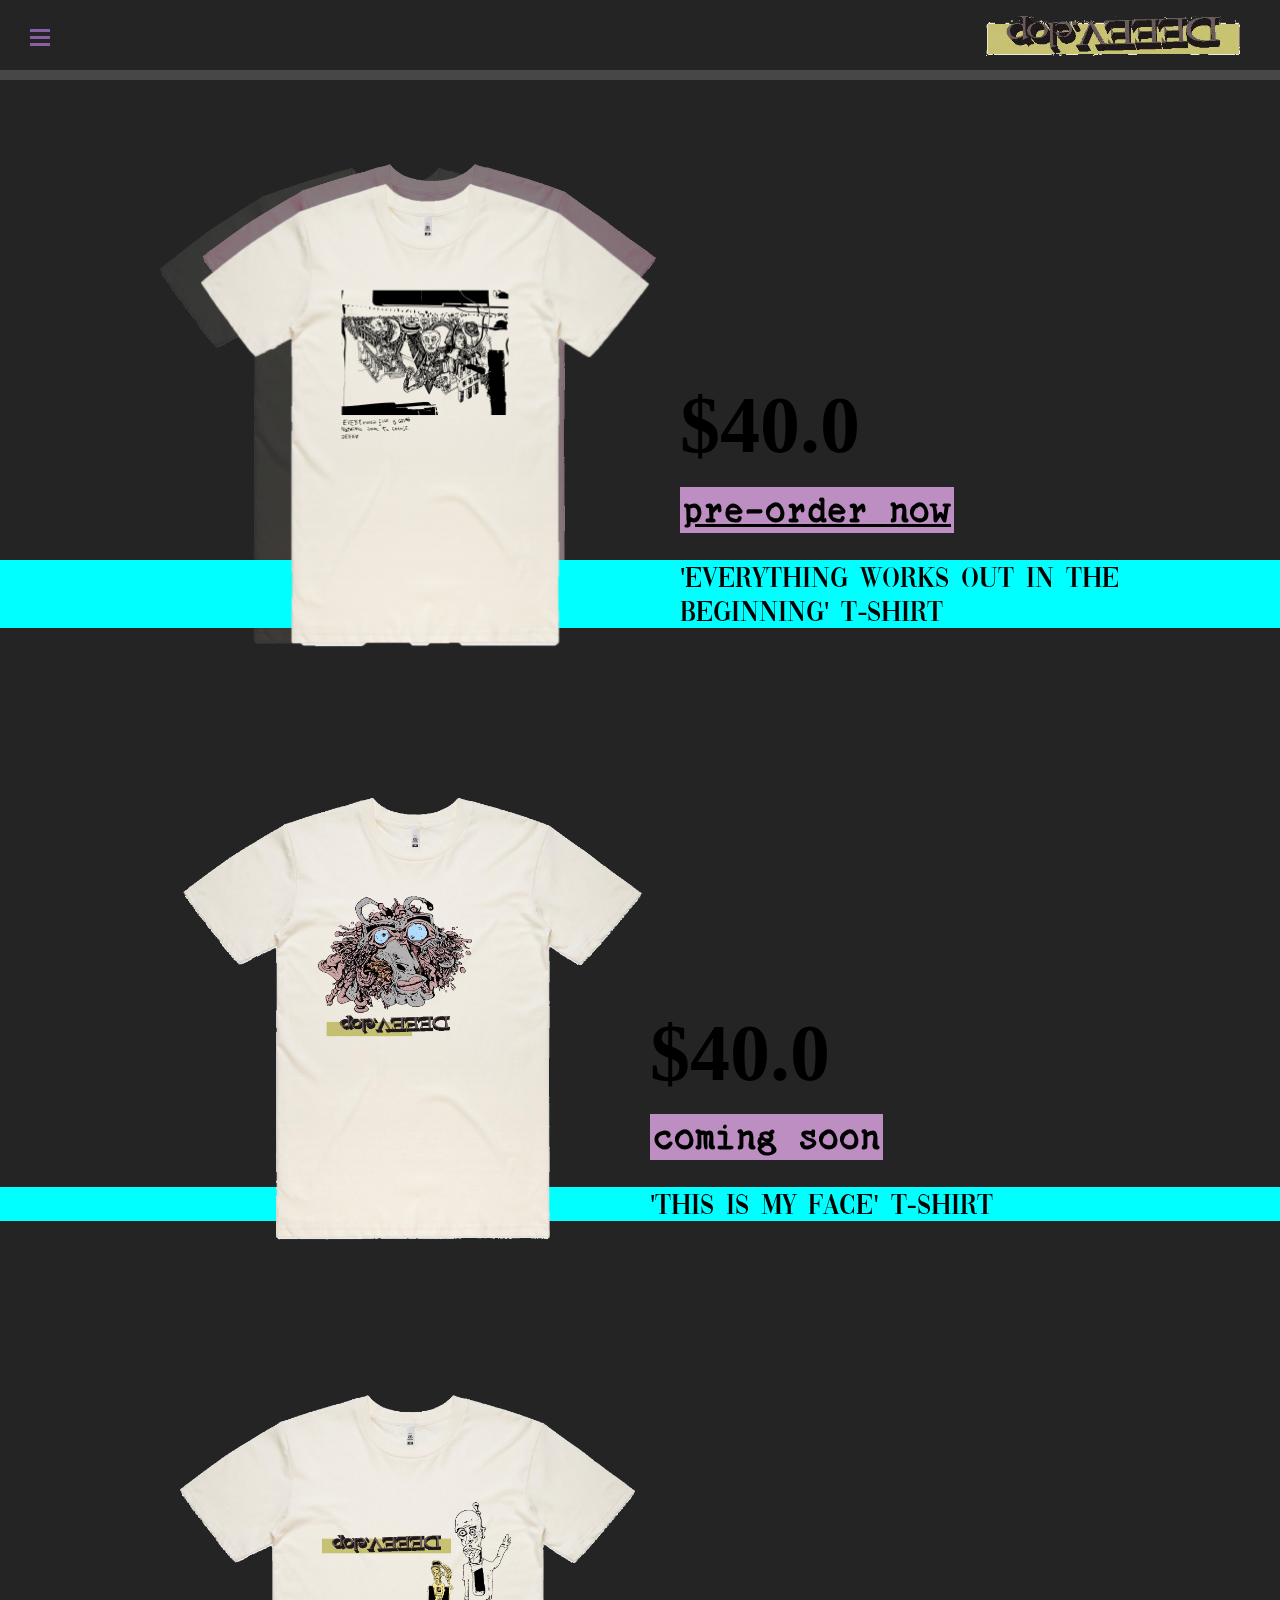
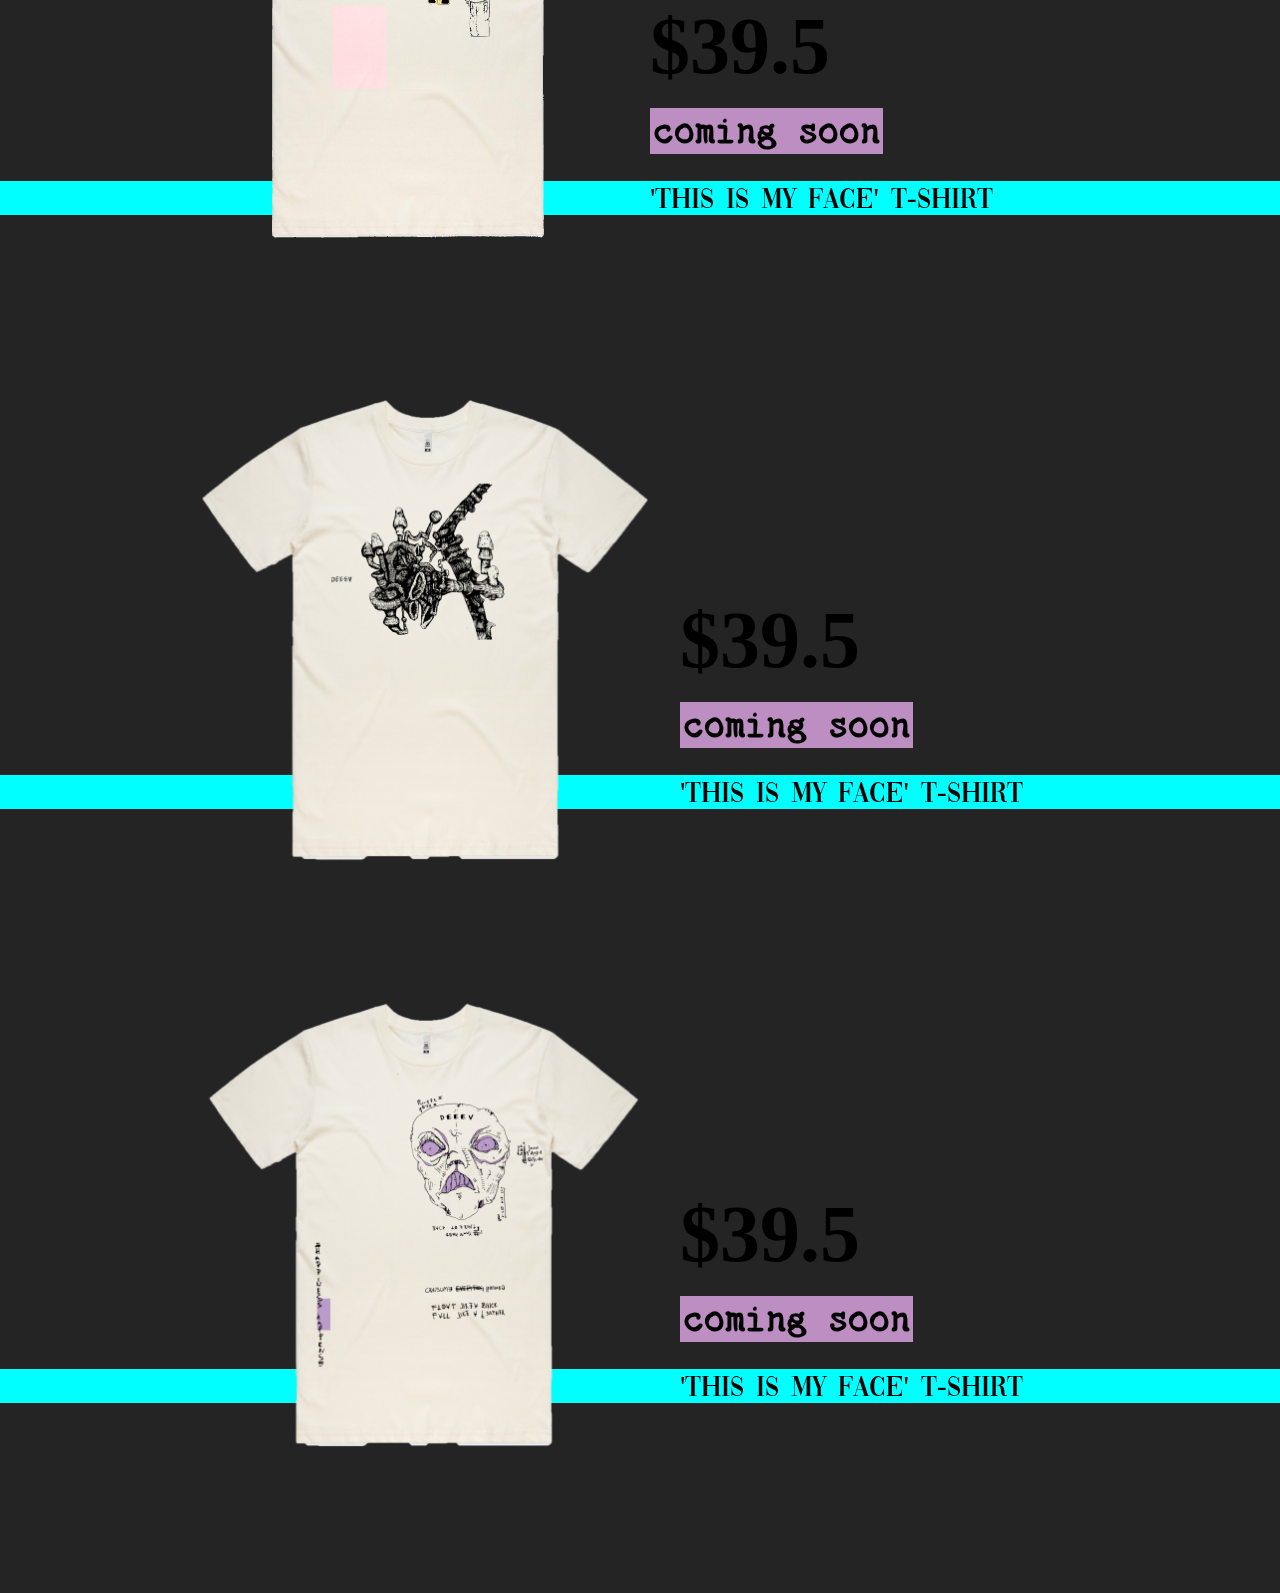
==== commit 8aabb257: "Update fonts" ====
--- a/index.html
+++ b/index.html
@@ -34,37 +34,37 @@
         </video>
 
         <div class="scrolls">
-            <img src="img/tee1.png" alt="first t-shirt option" class="tee" width="480" height="470" />
+            <img src="img/tee4.png" alt="fourth t-shirt option" class="tee" width="510" height="510" />
             <div class="text">
-                <h2>$46.8</h2>
-                <h3 class="buy"><a href="./buy.html">buy</a></h3>
-                <p>'hello bye' t-shirt</p>
+                <h2>$40.0</h2>
+                <h3><a class="buy" href="./buy.html">pre-order now</a></h3>
+                <p>'everything works out in the beginning' t-shirt</p>
             </div>
         </div>
 
         <div class="scrolls">
             <img src="img/tee2.png" alt="second t-shirt option" class="tee" width="480" height="470" />
             <div class="text">
-                <h2>$39.5</h2>
-                <h3 class="buy"><a href="./buy.html">buy</a></h3>
+                <h2>$40.0</h2>
+                <h3><span class="buy">coming soon</span></h3>
                 <p>'this is my face' t-shirt</p>
             </div>
         </div>
 
         <div class="scrolls">
-            <img src="img/tee3.png" alt="third t-shirt option" class="tee" width="510" height="510" />
+            <img src="img/tee1.png" alt="third t-shirt option" class="tee" width="480" height="470" />
             <div class="text">
                 <h2>$39.5</h2>
-                <h3 class="buy"><a href="./buy.html">buy</a></h3>
+                <h3><span class="buy">coming soon</span></h3>
                 <p>'this is my face' t-shirt</p>
             </div>
         </div>
 
         <div class="scrolls">
-            <img src="img/tee4.png" alt="fourth t-shirt option" class="tee" width="510" height="510" />
+            <img src="img/tee3.png" alt="first t-shirt option" class="tee" width="510" height="510" />
             <div class="text">
                 <h2>$39.5</h2>
-                <h3 class="buy"><a href="./buy.html">buy</a></h3>
+                <h3><span class="buy">coming soon</span></h3>
                 <p>'this is my face' t-shirt</p>
             </div>
         </div>
@@ -73,7 +73,7 @@
             <img src="img/tee5.png" alt="fifth t-shirt option" class="tee" width="510" height="510" />
             <div class="text">
                 <h2>$39.5</h2>
-                <h3 class="buy"><a href="./buy.html">buy</a></h3>
+                <h3><span class="buy">coming soon</span></h3>
                 <p>'this is my face' t-shirt</p>
             </div>
         </div>
--- a/style2.css
+++ b/style2.css
@@ -1,3 +1,13 @@
+@font-face {
+    font-family: "zai";
+    src: url(./fonts/zai_PencilTypewriter.ttf);
+}
+
+@font-face {
+    font-family: "vogue";
+    src: url(./fonts/Vogue.ttf);
+}
+
 html {
     margin: 0;
     padding: 0;
@@ -47,6 +57,7 @@
     padding: 0;
     list-style: none;
     overflow: hidden;
+    font-family: Georgia, 'Times New Roman', Times, serif;
     width: auto;
     cursor: pointer;
 }
@@ -144,7 +155,6 @@
     height: 700px;
     position: fixed;
     background-color: transparent;
-    font-family: "Inter", sans-serif;
     background-image: url(img/teelight2.png), url(img/teedark2.png);
     background-position: left top, left top;
     background-repeat: no-repeat, no-repeat;
@@ -158,7 +168,7 @@
     margin-bottom: 190px;
 }
 
-.scrolls img {
+.tee {
     margin-top: -220px;
     margin-left: 170px;
     float: left;
@@ -175,29 +185,85 @@
     margin-left: 200px;
 }
 
-h3 {
-    font-family: "Cochin", Georgia, serif, sans-serif;
+.buy {
+    font-family: "zai", Georgia, serif, sans-serif;
     font-size: 35px;
     background-color: #c997ceed;
     color: black;
     z-index: 3;
     margin-top: 0;
+    padding: 3px;
 }
 
 p {
     font-size: 30px;
-}
-
-h3:hover {
+    background-color: aqua;
+    font-family: "vogue", Georgia, 'Times New Roman', Times, serif;
+}
+
+h3 a:hover {
     background-color: rgba(0, 255, 255, 0.65);
     cursor: pointer;
     color: #000;
 }
 
-a {
+input[type=submit] {
     color: black;
-}
-
-.text {
-    margin-left: 500px;
+    box-shadow: inset 0 0 2px 0 rgba(255, 255, 255, .4), inset 0 0 3px 0 rgba(0, 0, 0, .4), inset 0 0 3px 5px rgba(0, 0, 0, .05), 2px 2px 4px 0 rgba(0, 0, 0, .25);
+    cursor: pointer;
+    height: 58px;
+    margin: 4px 2px;
+    border: none;
+    width: 190px;
+    font-family: "vogue", Georgia, 'Times New Roman', Times, serif;
+    font-size: 20px;
+    border-radius: 4px;
+    background-color: rgba(0, 255, 255, 0.85);
+    background-image: url(https://www.paypalobjects.com/webstatic/en_US/i/buttons/PP_logo_h_150x38.png);
+    background-position: 20px 10px;
+    background-repeat: no-repeat;
+    background-size: 150px 38px;
+}
+
+input[type=submit]:before,
+input[type=submit]:after {
+    content: '';
+    display: block;
+    position: absolute;
+    left: 2px;
+    right: 2px;
+    height: 3px;
+}
+
+input[type=submit]:before {
+    top: 0;
+    border-bottom-left-radius: 4px;
+    border-bottom-right-radius: 4px;
+    background: rgba(255, 255, 255, .6);
+    box-shadow: 0 1px 2px 0 rgba(255, 255, 255, .6);
+}
+
+input[type=submit]:after {
+    bottom: 0;
+    border-top-left-radius: 4px;
+    border-top-right-radius: 4px;
+    background: rgba(0, 0, 0, .15);
+    box-shadow: 0 -1px 2px 0 rgba(0, 0, 0, .15);
+}
+
+#paymentOptions {
+    margin: 0;
+    display: block;
+}
+
+#buyBtn {
+    float: left;
+}
+
+#sizes {
+    float: left;
+}
+
+table {
+    float: left;
 }